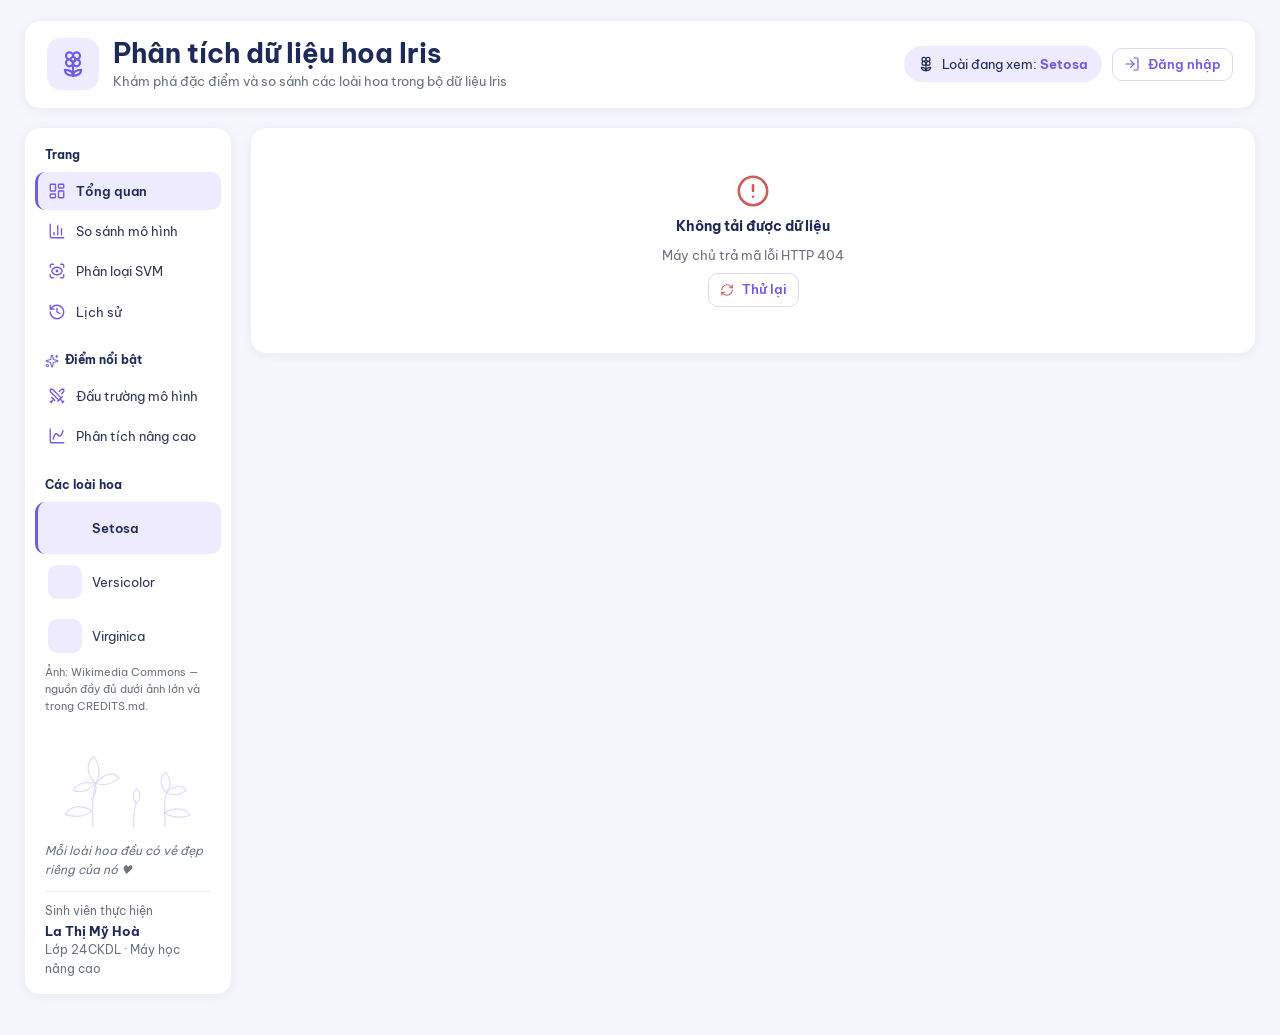
==== web/public/index.html @ 85a527cb "R5: rebuild the web module as a lavender dashboard A hash-routed single page (no framework, no CDN) " ====
<!doctype html>
<html lang="vi">
<head>
<meta charset="utf-8">
<meta name="viewport" content="width=device-width, initial-scale=1">
<title>Iris Analytics — Phân tích dữ liệu hoa Iris</title>
<meta name="description" content="Phân tích bộ dữ liệu Iris, phân loại bằng SVM và so sánh 5 mô hình hồi quy.">
<link rel="stylesheet" href="css/app.css">
<!-- Addresses of the model API and the database API (served by the web module). -->
<script src="config.js"></script>
<script src="vendor/chart.umd.min.js"></script>
<script type="module" src="js/app.js"></script>
</head>
<body>
<div class="app">
  <header class="topbar">
    <div class="brand">
      <div class="brand-icon" id="pageIcon"></div>
      <div>
        <h1 id="pageTitle">Phân tích dữ liệu hoa Iris</h1>
        <p id="pageSub">Đang tải…</p>
      </div>
    </div>
    <div class="top-actions">
      <span class="pill" id="viewingPill"></span>
      <div class="user-menu" id="userMenu"></div>
    </div>
  </header>

  <div class="shell">
    <nav class="sidebar" id="sidebar" aria-label="Điều hướng"></nav>
    <main class="view" id="view" aria-live="polite"></main>
  </div>
</div>
<div class="toast" id="toast" role="status"></div>
</body>
</html>
---- web/public/css/app.css ----
/* Light lavender dashboard, tokens from docs/ui-reference.png (requirement R5). */
@import url("../fonts/fonts.css");

:root {
  --bg: #F5F7FC;
  --card: #FFFFFF;
  --primary: #6C5CE7;
  --primary-strong: #5A4BD6;
  --lavender: #EFEBFF;
  --title: #1E2A5A;
  --text: #2E3654;
  --muted: #6B7280;
  --border: #EEF0F7;
  --shadow: 0 2px 12px rgba(30, 40, 90, .06);
  --radius: 16px;
  --radius-sm: 10px;

  --c1: #6C63FF; --c2: #B38BFA; --c3: #5CB85C; --c4: #6FA8DC; --c5: #F4A261;

  --ok: #1F9D55; --ok-bg: #E8F7EE;
  --warn: #B7791F; --warn-bg: #FFF4E0;
  --bad: #C53030; --bad-bg: #FDECEC;

  --font: "Be Vietnam Pro", system-ui, -apple-system, "Segoe UI", Arial, sans-serif;
}

*, *::before, *::after { box-sizing: border-box; }
html { -webkit-text-size-adjust: 100%; }
body {
  margin: 0; background: var(--bg); color: var(--text);
  font-family: var(--font); font-size: 14px; line-height: 1.55;
}
a { color: var(--primary); }
button, input, select { font: inherit; }
.icon { flex: none; vertical-align: middle; }
.sr-only { position: absolute; width: 1px; height: 1px; overflow: hidden; clip: rect(0 0 0 0); }

/* ------------------------------------------------------------ layout */
.app { max-width: 1400px; margin: 0 auto; padding: 20px 24px 40px; }
.topbar {
  display: flex; align-items: center; justify-content: space-between; gap: 16px;
  background: var(--card); border: 1px solid var(--border); border-radius: var(--radius);
  box-shadow: var(--shadow); padding: 16px 22px; margin-bottom: 18px;
}
.brand { display: flex; align-items: center; gap: 14px; min-width: 0; }
.brand-icon {
  width: 52px; height: 52px; border-radius: 14px; display: grid; place-items: center;
  background: var(--lavender); color: var(--primary);  flex: none;
}
.brand h1 { margin: 0; font-size: 27px; line-height: 1.2; font-weight: 700; color: var(--title); }
.brand p { margin: 2px 0 0; color: var(--muted); font-size: 13px; }
.top-actions { display: flex; align-items: center; gap: 10px; flex-wrap: wrap; justify-content: flex-end; }

.pill {
  display: inline-flex; align-items: center; gap: 8px; padding: 8px 14px; border-radius: 999px;
  background: var(--lavender); color: var(--title); font-size: 13px; white-space: nowrap;
}
.pill b { color: var(--primary); }

.user-menu { position: relative; }
.user-btn {
  display: inline-flex; align-items: center; gap: 8px; padding: 7px 12px; border-radius: 999px;
  border: 1px solid var(--border); background: var(--card); color: var(--title); cursor: pointer;
}
.user-btn:hover { border-color: var(--primary); }
.avatar {
  width: 26px; height: 26px; border-radius: 50%; display: grid; place-items: center;
  background: var(--primary); color: #fff; font-size: 12px; font-weight: 700;
}
.menu {
  position: absolute; right: 0; top: calc(100% + 6px); min-width: 210px; z-index: 20;
  background: var(--card); border: 1px solid var(--border); border-radius: 12px;
  box-shadow: 0 8px 28px rgba(30, 40, 90, .12); padding: 6px; display: none;
}
.menu.open { display: block; }
.menu a, .menu button {
  display: flex; align-items: center; gap: 8px; width: 100%; padding: 8px 10px; border: 0;
  background: none; color: var(--text); text-decoration: none; border-radius: 8px; cursor: pointer; text-align: left;
}
.menu a:hover, .menu button:hover { background: var(--lavender); }
.menu .meta { padding: 6px 10px; color: var(--muted); font-size: 12px; }

.shell { display: grid; grid-template-columns: 208px minmax(0, 1fr); gap: 18px; align-items: start; }

/* ------------------------------------------------------------ sidebar */
.sidebar {
  position: sticky; top: 16px; background: var(--card); border: 1px solid var(--border);
  border-radius: var(--radius); box-shadow: var(--shadow); padding: 14px 10px 12px;
  display: flex; flex-direction: column; min-height: calc(100vh - 150px);
}
.side-group { margin-bottom: 14px; }
.side-title {
  margin: 4px 10px 8px; font-size: 12px; font-weight: 700; color: var(--title);
  display: flex; align-items: center; gap: 6px;
}
.side-title .star { color: var(--primary); }
.nav-item {
  display: flex; align-items: center; gap: 10px; padding: 9px 10px; margin: 2px 0;
  border-radius: 10px; border-left: 3px solid transparent; color: var(--text);
  text-decoration: none; font-size: 13px; cursor: pointer; background: none; width: 100%;
  border-top: 0; border-right: 0; border-bottom: 0; text-align: left;
}
.nav-item:hover { background: #F7F5FF; }
.nav-item.active { background: var(--lavender); border-left-color: var(--primary); color: var(--title); font-weight: 600; }
.nav-item .icon { color: var(--primary); }
.thumb { width: 34px; height: 34px; border-radius: 9px; object-fit: cover; flex: none; background: var(--lavender); }
.side-credit { margin: 2px 10px 0; font-size: 11px; color: var(--muted); }
.side-foot { margin-top: auto; padding: 12px 10px 4px; position: relative; }
.lineart { width: 100%; height: 90px; color: var(--primary); opacity: .22; }
.quote { margin: 4px 0 0; font-style: italic; font-size: 12px; color: var(--muted); }
.student { margin-top: 12px; padding-top: 10px; border-top: 1px solid var(--border); font-size: 12px; color: var(--muted); }
.student b { color: var(--title); display: block; font-size: 13px; }

/* ------------------------------------------------------------ cards and grids */
.view { min-width: 0; }
.card {
  background: var(--card); border: 1px solid var(--border); border-radius: var(--radius);
  box-shadow: var(--shadow); padding: 18px 20px; min-width: 0;
}
.card + .card { margin-top: 0; }
.card-head { display: flex; align-items: center; justify-content: space-between; gap: 12px; margin-bottom: 12px; flex-wrap: wrap; }
.card h2, .card h3 { margin: 0; color: var(--title); font-size: 16px; font-weight: 700; }
.card-head .sub, .sub { color: var(--muted); font-size: 12.5px; margin: 2px 0 0; }
.card.tinted { background: var(--lavender); border-color: #E4DDFF; }
.band-title {
  background: var(--lavender); border-radius: 10px; padding: 8px 12px; margin: -4px -6px 14px;
  color: var(--title); font-weight: 700; font-size: 15px;
}

.grid { display: grid; gap: 18px; }
.overview { grid-template-columns: minmax(0, 1.05fr) minmax(0, 1fr) minmax(260px, .9fr); grid-template-areas:
  "photo parts side" "donut donut side"; }
.overview .area-photo { grid-area: photo; }
.overview .area-parts { grid-area: parts; }
.overview .area-donut { grid-area: donut; }
.overview .area-side { grid-area: side; display: grid; gap: 18px; align-content: start; }
.cols-2 { grid-template-columns: repeat(2, minmax(0, 1fr)); }
.cols-3 { grid-template-columns: repeat(3, minmax(0, 1fr)); }
.cols-4 { grid-template-columns: repeat(4, minmax(0, 1fr)); }
.span-2 { grid-column: span 2; }
.stack { display: grid; gap: 18px; grid-template-columns: minmax(0, 1fr); }
.grid > *, .stack > * { min-width: 0; }

/* ------------------------------------------------------------ overview pieces */
.photo-wrap { display: grid; grid-template-columns: 92px 1fr; grid-template-rows: 1fr auto; gap: 6px 10px; align-items: center; }
.dim-v { grid-row: 1; display: grid; grid-template-columns: 1fr 14px; align-items: stretch; height: 100%; min-height: 220px; }
.dim-v .label { align-self: center; font-size: 11.5px; color: var(--muted); text-align: right; padding-right: 4px; line-height: 1.3; }
.dim-v .label b, .dim-h b { display: block; color: var(--title); font-size: 16px; }
.dim-v svg, .dim-h svg { color: var(--title); opacity: .75; }
.photo { width: 100%; height: 240px; object-fit: cover; border-radius: 12px; background: var(--lavender); }
.dim-h { grid-column: 2; text-align: center; font-size: 11.5px; color: var(--muted); }
.caption { font-size: 11.5px; color: var(--muted); margin: 8px 0 0; line-height: 1.45; overflow-wrap: anywhere; }
.caption a { color: var(--muted); }

.bars { display: grid; gap: 16px; }
.bar-label { display: flex; justify-content: space-between; gap: 8px; font-size: 13px; color: var(--text); margin-bottom: 6px; }
.bar-label span:last-child { color: var(--title); font-weight: 600; }
.track { height: 10px; border-radius: 999px; background: #EEF0F7; overflow: hidden; }
.fill { height: 100%; border-radius: 999px; transition: width .4s ease; }

.donut-wrap { display: grid; grid-template-columns: minmax(180px, 240px) 1fr; gap: 24px; align-items: center; }
.donut-box { position: relative; height: 220px; }
.donut-center { position: absolute; inset: 0; display: grid; place-items: center; pointer-events: none; text-align: center; }
.donut-center b { color: var(--title); font-size: 16px; }
.donut-center span { display: block; color: var(--muted); font-size: 11px; }
.legend { display: grid; gap: 10px; margin: 0; padding: 0; list-style: none; }
.legend li { display: grid; grid-template-columns: 12px 1fr auto; gap: 10px; align-items: center; font-size: 13px; }
.legend .dot { width: 12px; height: 12px; border-radius: 50%; }
.legend b { color: var(--title); }

.kv { display: grid; gap: 0; }
.kv-row { display: grid; grid-template-columns: 36px 1fr; gap: 12px; align-items: center; padding: 11px 0; border-bottom: 1px solid var(--border); }
.kv-row:last-child { border-bottom: 0; }
.kv-row .icon { color: var(--primary); }
.kv-label { color: var(--muted); font-size: 12.5px; }
.kv-value { color: var(--title); font-weight: 700; font-size: 14.5px; }
.bullets { margin: 0; padding-left: 18px; display: grid; gap: 8px; font-size: 13px; }
.bullets li::marker { color: var(--primary); }
.remark { display: grid; grid-template-columns: 28px 1fr; gap: 8px; }
.remark .icon { color: var(--primary); }
.remark h3 { color: var(--primary) !important; font-size: 14px !important; margin-bottom: 4px !important; }
.remark p { margin: 0; font-size: 13px; }

/* ------------------------------------------------------------ controls */
.btn {
  display: inline-flex; align-items: center; justify-content: center; gap: 8px; padding: 9px 16px;
  border-radius: 10px; border: 1px solid transparent; background: var(--primary); color: #fff;
  font-weight: 600; font-size: 13.5px; cursor: pointer; text-decoration: none; white-space: nowrap;
}
.btn:hover { background: var(--primary-strong); }
.btn:disabled { opacity: .55; cursor: progress; }
.btn.ghost { background: var(--card); color: var(--primary); border-color: #DCD6FB; }
.btn.ghost:hover { background: var(--lavender); }
.btn.small { padding: 6px 11px; font-size: 12.5px; }
.btn-row { display: flex; gap: 8px; flex-wrap: wrap; align-items: center; }
label.field { display: grid; gap: 6px; font-size: 12.5px; color: var(--muted); font-weight: 500; }
.input, select.input {
  width: 100%; padding: 9px 12px; border: 1px solid #DDE1EE; border-radius: 10px; background: #fff;
  color: var(--text); font-size: 14px; min-height: 40px;
}
.input:focus, .btn:focus-visible, .nav-item:focus-visible, .chip:focus-visible, input[type=range]:focus-visible {
  outline: 2px solid var(--primary); outline-offset: 2px;
}
.form-grid { display: grid; grid-template-columns: repeat(2, minmax(0, 1fr)); gap: 14px; }
.chip {
  padding: 6px 12px; border-radius: 999px; border: 1px solid var(--border); background: #fff;
  color: var(--text); font-size: 12.5px; font-weight: 600; cursor: pointer;
}
.chip:hover, .chip.active { border-color: var(--primary); color: var(--primary); background: var(--lavender); }
.segmented { display: inline-flex; background: #F1F2F8; border-radius: 10px; padding: 3px; gap: 2px; flex-wrap: wrap; }
.segmented button { border: 0; background: none; padding: 7px 12px; border-radius: 8px; cursor: pointer; color: var(--muted); font-weight: 600; font-size: 13px; }
.segmented button.active { background: #fff; color: var(--primary); box-shadow: 0 1px 4px rgba(30, 40, 90, .1); }

.slider { display: grid; gap: 6px; }
.slider-head { display: flex; justify-content: space-between; font-size: 13px; }
.slider-head b { color: var(--title); }
input[type=range] { width: 100%; accent-color: var(--primary); }
.slider-foot { display: flex; justify-content: space-between; font-size: 11px; color: var(--muted); }

/* ------------------------------------------------------------ data display */
.badge { display: inline-flex; align-items: center; gap: 4px; padding: 2px 9px; border-radius: 999px; font-size: 11.5px; font-weight: 700; white-space: nowrap; }
.badge.fast { background: var(--ok-bg); color: var(--ok); }
.badge.medium { background: var(--warn-bg); color: var(--warn); }
.badge.slow { background: var(--bad-bg); color: var(--bad); }
.badge.best { background: var(--lavender); color: var(--primary); }
.badge.neutral { background: #F1F2F8; color: var(--muted); }

.table-wrap { overflow-x: auto; margin: 0 -4px; }
table.data { width: 100%; border-collapse: collapse; font-size: 13px; }
table.data th { text-align: left; font-size: 12px; color: var(--muted); font-weight: 600; padding: 9px 10px; border-bottom: 1px solid var(--border); white-space: nowrap; }
table.data td { padding: 10px; border-bottom: 1px solid var(--border); vertical-align: middle; }
table.data td.num, table.data th.num { text-align: right; font-variant-numeric: tabular-nums; }
table.data tr.best td { background: #F7F5FF; }
table.data tr.best td:first-child { box-shadow: inset 3px 0 0 var(--primary); }
.swatch { display: inline-block; width: 10px; height: 10px; border-radius: 3px; margin-right: 6px; vertical-align: middle; }

.kpi { display: grid; grid-template-columns: 40px 1fr; gap: 12px; align-items: center; }
.kpi .ico { width: 40px; height: 40px; border-radius: 12px; display: grid; place-items: center; background: var(--lavender); color: var(--primary); }
.kpi .label { font-size: 12px; color: var(--muted); }
.kpi .value { font-size: 19px; font-weight: 700; color: var(--title); line-height: 1.25; }
.kpi .hint { font-size: 11.5px; color: var(--muted); }

.chart-box { position: relative; height: 280px; }
.chart-box.tall { height: 340px; }
.chart-box.short { height: 220px; }

/* arena */
.arena-layout { grid-template-columns: minmax(260px, 340px) minmax(0, 1fr); }
.analysis-layout { grid-template-columns: minmax(0, 1.6fr) minmax(280px, 1fr); }
.arena-grid { display: grid; grid-template-columns: repeat(5, minmax(0, 1fr)); gap: 12px; }
.model-card { border: 1px solid var(--border); border-radius: 14px; padding: 14px; background: #fff; position: relative; display: grid; gap: 6px; }
.model-card .name { display: flex; align-items: center; gap: 6px; font-weight: 700; color: var(--title); font-size: 13px; }
.model-card .value { white-space: nowrap; font-size: 22px; font-weight: 700; color: var(--title); font-variant-numeric: tabular-nums; }
.model-card .value small { font-size: 13px; color: var(--muted); font-weight: 500; }
.model-card .dev { font-size: 12.5px; color: var(--muted); font-variant-numeric: tabular-nums; }
.model-card.outlier { border-color: var(--c5); box-shadow: 0 0 0 2px #FCE3CC; }
.model-card .flag { position: absolute; top: -10px; right: 10px; background: #FFF1E4; color: #9A4B12; border: 1px solid #F7CFA8; border-radius: 999px; font-size: 11px; font-weight: 700; padding: 1px 8px; }
.consensus { display: grid; grid-template-columns: repeat(3, minmax(0, 1fr)); gap: 12px; }
.stat { background: #FAFAFE; border: 1px solid var(--border); border-radius: 12px; padding: 12px 14px; }
.stat .label { font-size: 12px; color: var(--muted); }
.stat .value { font-size: 20px; font-weight: 700; color: var(--title); font-variant-numeric: tabular-nums; }
.highlight-banner { display: flex; gap: 12px; align-items: flex-start; }
.highlight-banner .icon { color: var(--primary); margin-top: 2px; }
.highlight-banner p { margin: 2px 0 0; font-size: 13px; }

/* ------------------------------------------------------------ states */
.skeleton { position: relative; overflow: hidden; background: #EEF0F7; border-radius: 10px; }
.skeleton::after {
  content: ""; position: absolute; inset: 0; transform: translateX(-100%);
  background: linear-gradient(90deg, transparent, rgba(255, 255, 255, .7), transparent);
  animation: shimmer 1.3s infinite;
}
@keyframes shimmer { to { transform: translateX(100%); } }
.sk-line { height: 12px; margin: 10px 0; }
.sk-block { height: 180px; }
.state { display: grid; justify-items: center; gap: 8px; text-align: center; padding: 28px 16px; color: var(--muted); }
.state .icon { color: var(--primary); opacity: .8; }
.state.error .icon { color: var(--bad); }
.state b { color: var(--title); }
.state p { margin: 0; max-width: 460px; font-size: 13px; }
.notice { display: flex; gap: 10px; align-items: flex-start; border-radius: 12px; padding: 11px 14px; font-size: 13px; }
.notice.error { background: var(--bad-bg); color: var(--bad); }
.notice.ok { background: var(--ok-bg); color: var(--ok); }
.notice.info { background: var(--lavender); color: var(--title); }

.toast {
  position: fixed; left: 50%; bottom: 24px; transform: translateX(-50%) translateY(20px); opacity: 0;
  background: var(--title); color: #fff; padding: 10px 16px; border-radius: 10px; font-size: 13px;
  transition: all .25s ease; z-index: 50; pointer-events: none; max-width: calc(100% - 32px);
}
.toast.show { opacity: 1; transform: translateX(-50%) translateY(0); }

/* ------------------------------------------------------------ SVM classifier (legacy page, reskinned) */
.status-line { display: flex; align-items: center; gap: 8px; font-size: 12.5px; color: var(--muted); }
.dot-status { width: 9px; height: 9px; border-radius: 50%; background: #CBD0DD; }
.dot-status.ok { background: var(--ok); } .dot-status.bad { background: var(--bad); }
.result-card { border-radius: 14px; padding: 16px; background: #F7F5FF; border: 1px solid #E4DDFF; }
.result-card.error { background: var(--bad-bg); border-color: #F6CACA; color: var(--bad); }
.result-card h3 { margin: 0; font-size: 20px; color: var(--title); }
.result-card .photo { height: 260px; margin-top: 10px; }
.prob-row { display: grid; grid-template-columns: 90px 1fr 54px; gap: 8px; align-items: center; font-size: 13px; }

.pager { display: flex; align-items: center; justify-content: space-between; gap: 10px; margin-top: 12px; flex-wrap: wrap; font-size: 13px; color: var(--muted); }
.cell-input { width: 88px; padding: 5px 8px; border: 1px solid #DDE1EE; border-radius: 8px; font-size: 13px; }

.auth-wrap { max-width: 440px; margin: 20px auto; }

/* ------------------------------------------------------------ responsive */
@media (max-width: 1280px) {
  .arena-grid { grid-template-columns: repeat(3, minmax(0, 1fr)); }
  .overview { grid-template-columns: minmax(0, 1fr) minmax(0, 1fr); grid-template-areas: "photo parts" "donut donut" "side side"; }
  .overview .area-side { grid-template-columns: repeat(2, minmax(0, 1fr)); }
}
@media (max-width: 1023px) {
  .app { padding: 12px 16px 32px; }
  .shell { grid-template-columns: minmax(0, 1fr); }
  .sidebar {
    position: static; min-height: 0; min-width: 0; flex-direction: row; overflow-x: auto; padding: 8px;
    gap: 4px; scrollbar-width: thin;
  }
  .side-group { display: flex; gap: 4px; margin: 0; flex: none; }
  .side-title, .side-foot, .side-credit { display: none; }
  .nav-item { width: auto; white-space: nowrap; border-left: 0; border-bottom: 3px solid transparent; border-radius: 10px 10px 4px 4px; }
  .nav-item.active { border-bottom-color: var(--primary); }
  .thumb { width: 24px; height: 24px; }
  .overview, .cols-2, .cols-3, .cols-4, .arena-layout, .analysis-layout { grid-template-columns: minmax(0, 1fr); }
  .overview { grid-template-areas: "photo" "parts" "donut" "side"; }
  .overview .area-side { grid-template-columns: 1fr; }
  .span-2 { grid-column: auto; }
  .topbar { flex-direction: column; align-items: flex-start; }
  .top-actions { justify-content: flex-start; }
  .brand h1 { font-size: 22px; }
  .topbar, .brand, .brand > div { min-width: 0; max-width: 100%; }
}
@media (max-width: 640px) {
  .arena-grid { grid-template-columns: repeat(2, minmax(0, 1fr)); }
  .consensus { grid-template-columns: 1fr; }
  .donut-wrap { grid-template-columns: 1fr; }
  .form-grid { grid-template-columns: minmax(0, 1fr); }
  .app { padding: 10px 12px 28px; }
  .brand-icon { width: 44px; height: 44px; }
  .pill { white-space: normal; }
  .photo-wrap { grid-template-columns: 80px 1fr; }
  .card { padding: 16px; }
}

/* dimension arrows on the overview photo */
.arrow-v, .arrow-h { display: flex; align-items: center; color: var(--title); opacity: .7; }
.arrow-v { flex-direction: column; height: 100%; }
.arrow-v .shaft { flex: 1; width: 0; border-left: 1.5px solid currentColor; }
.arrow-v .head { width: 0; height: 0; border-left: 5px solid transparent; border-right: 5px solid transparent; }
.arrow-v .head.a { border-bottom: 8px solid currentColor; }
.arrow-v .head.b { border-top: 8px solid currentColor; }
.arrow-h { flex-direction: row; width: 100%; margin: 2px 0 6px; }
.arrow-h .shaft { flex: 1; height: 0; border-top: 1.5px solid currentColor; }
.arrow-h .head { width: 0; height: 0; border-top: 5px solid transparent; border-bottom: 5px solid transparent; }
.arrow-h .head.a { border-right: 8px solid currentColor; }
.arrow-h .head.b { border-left: 8px solid currentColor; }
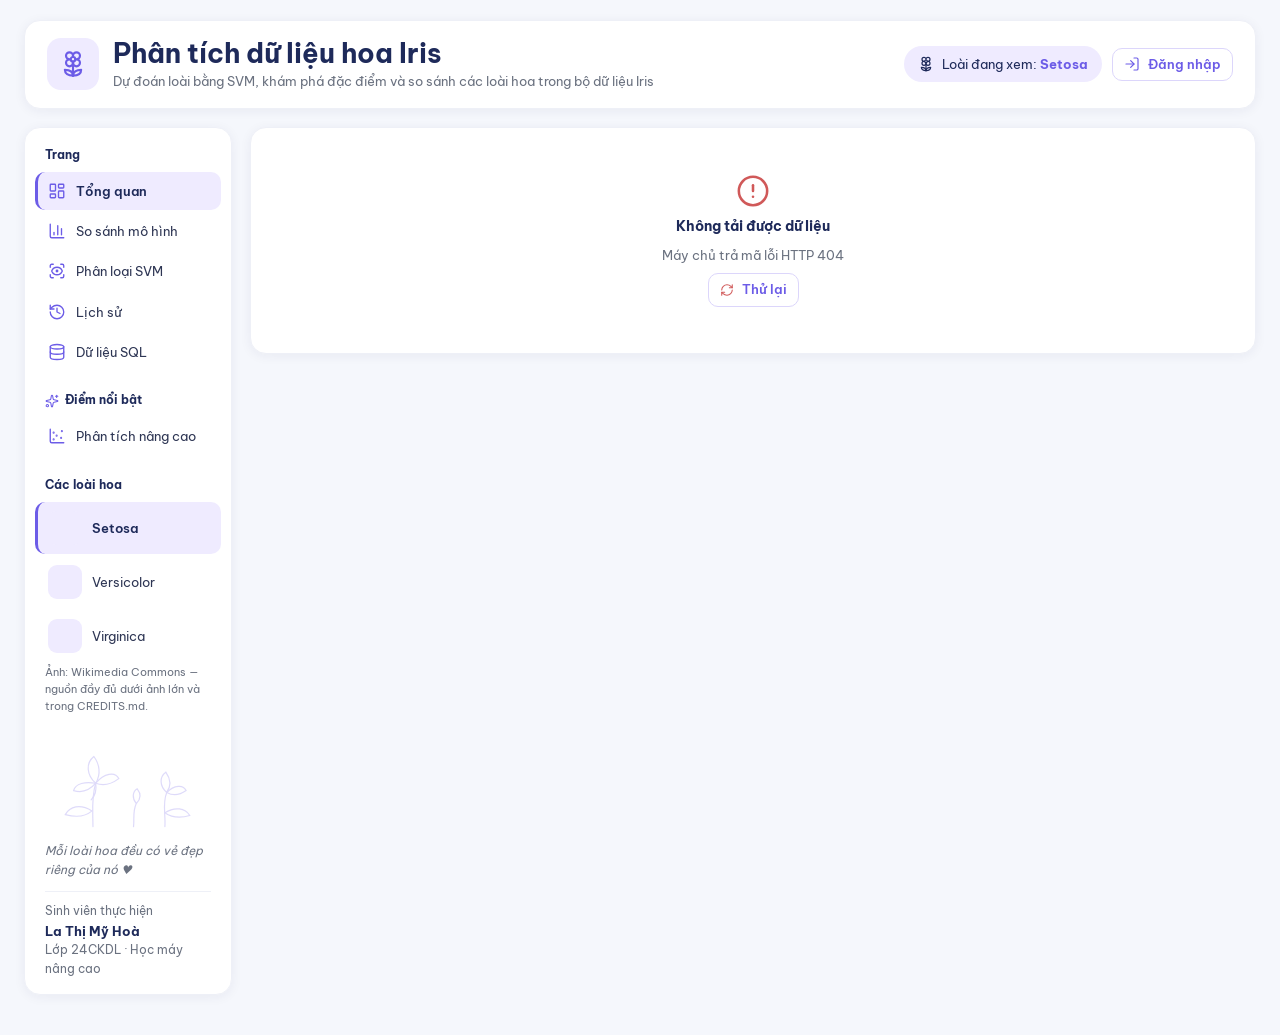
==== commit 41f4eff5: "R4.1: step-by-step Render + Postgres setup guide; move browsers off stale cached assets" ====
--- a/web/public/index.html
+++ b/web/public/index.html
@@ -5,11 +5,14 @@
 <meta name="viewport" content="width=device-width, initial-scale=1">
 <title>Iris Analytics — Phân tích dữ liệu hoa Iris</title>
 <meta name="description" content="Phân tích bộ dữ liệu Iris, phân loại bằng SVM và so sánh 5 mô hình hồi quy.">
-<link rel="stylesheet" href="css/app.css">
+<link rel="icon" href="favicon.svg" type="image/svg+xml">
+<!-- ?v= only moves browsers off copies cached before the no-cache header (commit b299421);
+     files are revalidated on every load now, so it never needs bumping. -->
+<link rel="stylesheet" href="css/app.css?v=2">
 <!-- Addresses of the model API and the database API (served by the web module). -->
 <script src="config.js"></script>
 <script src="vendor/chart.umd.min.js"></script>
-<script type="module" src="js/app.js"></script>
+<script type="module" src="js/app.js?v=2"></script>
 </head>
 <body>
 <div class="app">
--- a/web/public/css/app.css
+++ b/web/public/css/app.css
@@ -211,11 +211,7 @@
 .segmented button { border: 0; background: none; padding: 7px 12px; border-radius: 8px; cursor: pointer; color: var(--muted); font-weight: 600; font-size: 13px; }
 .segmented button.active { background: #fff; color: var(--primary); box-shadow: 0 1px 4px rgba(30, 40, 90, .1); }
 
-.slider { display: grid; gap: 6px; }
-.slider-head { display: flex; justify-content: space-between; font-size: 13px; }
-.slider-head b { color: var(--title); }
 input[type=range] { width: 100%; accent-color: var(--primary); }
-.slider-foot { display: flex; justify-content: space-between; font-size: 11px; color: var(--muted); }
 
 /* ------------------------------------------------------------ data display */
 .badge { display: inline-flex; align-items: center; gap: 4px; padding: 2px 9px; border-radius: 999px; font-size: 11.5px; font-weight: 700; white-space: nowrap; }
@@ -232,6 +228,7 @@
 table.data td.num, table.data th.num { text-align: right; font-variant-numeric: tabular-nums; }
 table.data tr.best td { background: #F7F5FF; }
 table.data tr.best td:first-child { box-shadow: inset 3px 0 0 var(--primary); }
+table.sql-data td { white-space: nowrap; font-size: 12.5px; padding: 8px 10px; }
 .swatch { display: inline-block; width: 10px; height: 10px; border-radius: 3px; margin-right: 6px; vertical-align: middle; }
 
 .kpi { display: grid; grid-template-columns: 40px 1fr; gap: 12px; align-items: center; }
@@ -244,24 +241,49 @@
 .chart-box.tall { height: 340px; }
 .chart-box.short { height: 220px; }
 
-/* arena */
-.arena-layout { grid-template-columns: minmax(260px, 340px) minmax(0, 1fr); }
-.analysis-layout { grid-template-columns: minmax(0, 1.6fr) minmax(280px, 1fr); }
-.arena-grid { display: grid; grid-template-columns: repeat(5, minmax(0, 1fr)); gap: 12px; }
-.model-card { border: 1px solid var(--border); border-radius: 14px; padding: 14px; background: #fff; position: relative; display: grid; gap: 6px; }
-.model-card .name { display: flex; align-items: center; gap: 6px; font-weight: 700; color: var(--title); font-size: 13px; }
-.model-card .value { white-space: nowrap; font-size: 22px; font-weight: 700; color: var(--title); font-variant-numeric: tabular-nums; }
-.model-card .value small { font-size: 13px; color: var(--muted); font-weight: 500; }
-.model-card .dev { font-size: 12.5px; color: var(--muted); font-variant-numeric: tabular-nums; }
-.model-card.outlier { border-color: var(--c5); box-shadow: 0 0 0 2px #FCE3CC; }
-.model-card .flag { position: absolute; top: -10px; right: 10px; background: #FFF1E4; color: #9A4B12; border: 1px solid #F7CFA8; border-radius: 999px; font-size: 11px; font-weight: 700; padding: 1px 8px; }
-.consensus { display: grid; grid-template-columns: repeat(3, minmax(0, 1fr)); gap: 12px; }
-.stat { background: #FAFAFE; border: 1px solid var(--border); border-radius: 12px; padding: 12px 14px; }
-.stat .label { font-size: 12px; color: var(--muted); }
-.stat .value { font-size: 20px; font-weight: 700; color: var(--title); font-variant-numeric: tabular-nums; }
-.highlight-banner { display: flex; gap: 12px; align-items: flex-start; }
-.highlight-banner .icon { color: var(--primary); margin-top: 2px; }
-.highlight-banner p { margin: 2px 0 0; font-size: 13px; }
+/* overview: SVM predictor */
+.section-title { margin: 4px 0 12px; font-size: 17px; font-weight: 700; color: var(--title); }
+.section-title span { font-size: 12.5px; font-weight: 500; color: var(--muted); }
+.predict-layout { grid-template-columns: minmax(0, 1.75fr) minmax(300px, 1fr); align-items: start; }
+.predict-left { display: grid; grid-template-columns: minmax(200px, .85fr) minmax(0, 1.15fr); gap: 22px; align-items: start; }
+.predict-figure { margin: 0; }
+.predict-figure .photo { height: 300px; }
+.predict-label { margin-top: 12px; padding: 10px 12px; border-radius: 12px; background: var(--lavender); text-align: center; }
+.predict-label span { display: block; font-size: 12px; color: var(--muted); }
+.predict-label b { display: block; font-size: 18px; color: var(--title); line-height: 1.3; }
+.feature-list { display: grid; gap: 16px; margin: 16px 0 18px; }
+.feature-head { display: flex; justify-content: space-between; align-items: center; gap: 10px; margin-bottom: 4px; }
+.feature-head label { font-size: 13px; font-weight: 600; color: var(--title); }
+.feature-head label span { display: block; font-size: 11.5px; font-weight: 500; color: var(--muted); }
+.num-input { width: 84px; min-height: 34px; padding: 5px 8px; text-align: right; font-variant-numeric: tabular-nums; flex: none; }
+.range-row { display: grid; grid-template-columns: 30px minmax(0, 1fr) 30px; gap: 8px; align-items: center; font-size: 11.5px; color: var(--muted); font-variant-numeric: tabular-nums; }
+.range-row span:last-child { text-align: right; }
+.btn.block { width: 100%; }
+.predict-hero { display: grid; grid-template-columns: minmax(0, 1fr) auto; gap: 12px; align-items: end; padding-bottom: 14px; border-bottom: 1px solid var(--border); }
+.predict-name { display: flex; align-items: center; gap: 8px; font-size: 22px; font-weight: 700; color: var(--title); line-height: 1.25; }
+.predict-name .dot { width: 12px; height: 12px; border-radius: 50%; flex: none; }
+.acc { text-align: right; }
+.acc-value { font-size: 22px; font-weight: 700; color: var(--primary); line-height: 1.25; font-variant-numeric: tabular-nums; }
+.result-section h3 { font-size: 14px !important; margin: 16px 0 4px !important; }
+.notice[hidden] { display: none; }
+
+/* advanced analysis: confusion matrix */
+.cm { border-collapse: separate; border-spacing: 4px; width: 100%; table-layout: fixed; }
+.cm th { font-size: 12.5px; font-weight: 600; color: var(--text); padding: 4px; text-align: center; }
+.cm .axis { font-size: 12px; font-weight: 700; color: var(--muted); }
+.cm col.c-axis { width: 28px; }
+.cm col.c-row { width: 104px; }
+.cm .axis-y span { display: inline-block; writing-mode: vertical-rl; transform: rotate(180deg); }
+.cm .row-h { text-align: right; white-space: nowrap; }
+.cm td { height: 78px; border-radius: 10px; text-align: center; font-size: 22px; font-weight: 700; font-variant-numeric: tabular-nums;
+  background: #F5F6FB; color: var(--muted); }
+.cm td.diag { background: var(--primary); color: #fff; }
+.cm td.miss { background: var(--bad-bg); color: var(--bad); }
+.cm td small { display: block; font-size: 11px; font-weight: 500; opacity: .85; }
+.insight { display: flex; gap: 8px; align-items: flex-start; margin: 12px 0 0; padding: 10px 12px; border-radius: 10px; background: #FAFAFE;
+  border: 1px solid var(--border); font-size: 13px; }
+.insight .icon { color: var(--primary); margin-top: 2px; }
+.insight p { margin: 0; }
 
 /* ------------------------------------------------------------ states */
 .skeleton { position: relative; overflow: hidden; background: #EEF0F7; border-radius: 10px; }
@@ -307,7 +329,7 @@
 
 /* ------------------------------------------------------------ responsive */
 @media (max-width: 1280px) {
-  .arena-grid { grid-template-columns: repeat(3, minmax(0, 1fr)); }
+  .predict-layout { grid-template-columns: minmax(0, 1fr); }
   .overview { grid-template-columns: minmax(0, 1fr) minmax(0, 1fr); grid-template-areas: "photo parts" "donut donut" "side side"; }
   .overview .area-side { grid-template-columns: repeat(2, minmax(0, 1fr)); }
 }
@@ -323,7 +345,7 @@
   .nav-item { width: auto; white-space: nowrap; border-left: 0; border-bottom: 3px solid transparent; border-radius: 10px 10px 4px 4px; }
   .nav-item.active { border-bottom-color: var(--primary); }
   .thumb { width: 24px; height: 24px; }
-  .overview, .cols-2, .cols-3, .cols-4, .arena-layout, .analysis-layout { grid-template-columns: minmax(0, 1fr); }
+  .overview, .cols-2, .cols-3, .cols-4 { grid-template-columns: minmax(0, 1fr); }
   .overview { grid-template-areas: "photo" "parts" "donut" "side"; }
   .overview .area-side { grid-template-columns: 1fr; }
   .span-2 { grid-column: auto; }
@@ -333,8 +355,10 @@
   .topbar, .brand, .brand > div { min-width: 0; max-width: 100%; }
 }
 @media (max-width: 640px) {
-  .arena-grid { grid-template-columns: repeat(2, minmax(0, 1fr)); }
-  .consensus { grid-template-columns: 1fr; }
+  .predict-left { grid-template-columns: minmax(0, 1fr); }
+  .predict-figure .photo { height: 240px; }
+  .cm col.c-row { width: 84px; }
+  .cm td { height: 60px; font-size: 18px; }
   .donut-wrap { grid-template-columns: 1fr; }
   .form-grid { grid-template-columns: minmax(0, 1fr); }
   .app { padding: 10px 12px 28px; }
